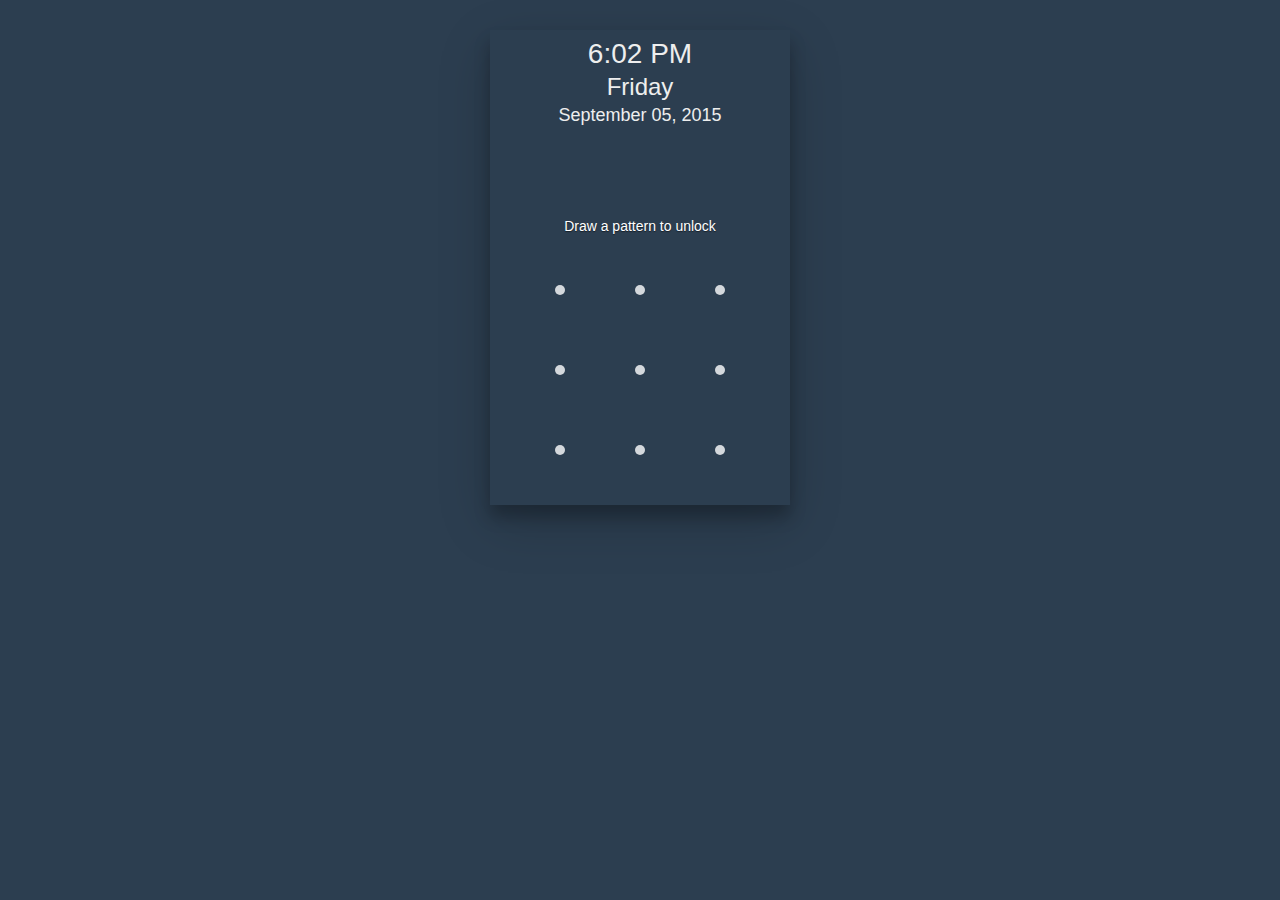
==== www/index.html @ 8c10810c "app initialised" ====
<!DOCTYPE HTML>
<html lang="zxx">

<head>
  <title>Login Here</title>
  <!-- Meta tag Keywords -->
  <meta name="viewport" content="width=device-width, initial-scale=1">
 
  <title>MyPrivacy</title>
  
<link rel="stylesheet" type="text/css" href="css/pattern.css">

<!-- //online-fonts -->
 <script src="js/jquery-1.12.0.min.js" type="text/javascript"></script>

</head>

<body>                         

<div class="mhn-ui-wrap">
  <div class="mhn-ui-page page-lock">
    <div class="mhn-ui-date-time">
      <div class="mhn-ui-time">6:02 PM</div>
      <div class="mhn-ui-day">Friday</div>
      <div class="mhn-ui-date">September 05, 2015</div>
    </div>
    <div class="mhn-lock-wrap">
      <div class="mhn-lock-title" data-title="Draw a pattern to unlock"></div>
      <div class="mhn-lock"></div>
    </div>
  </div>

 

  <div class="mhn-ui-dialog-wrap">
    <div class="mhn-ui-dialog">
      <div class="mhn-ui-dialog-title">Are you sure?</div>
      <p>This application wants to open an external link. To confirm, please click on yes button.</p>
      <a data-action="confirm" class="mhn-ui-dialog-btn" target="_blank">Yes</a>
      <a data-action="cancel" class="mhn-ui-dialog-btn">No</a>
    </div>
  </div>
</div>

<script type="text/javascript">
  $(function(){
  mhnUI.setup();
});
mhnUI = {
    pattern: "",
    setup: function() {
        this.lock(), this.filter(), this.colors(), this.links.setup(), this.dialog.setup(), setInterval("mhnUI.datetime()", 1e3)
    },
    lock: function() {
        mhnUI.page.hide(), pattern = new PatternLock(".mhn-lock", {
            margin: 15
        }), $(".mhn-lock-title").html($(".mhn-lock-title").data("title")), pattern.checkForPattern("2589", function() {
            $(".mhn-lock-title").html('<span class="mhn-lock-success">Yes! you unlocked pattern</span>'), $(".patt-holder").addClass("patt-success"), setTimeout(function() {
                pattern.reset(), mhnUI.message()
            }, 1e3), mhnUI.page.show()

            window.location.href='home.html';
        }, function() {
            $(".mhn-lock-title").html('<span class="mhn-lock-failure">Opps! pattern is not correct</span>'), $(".patt-holder").removeClass("patt-success"), setTimeout(function() {
                pattern.reset(), mhnUI.message()
            }, 2e3)
        })
    },
    message: function() {
        $(".mhn-lock-title span").fadeOut(), setTimeout(function() {
            $(".mhn-lock-title").html($(".mhn-lock-title").data("title")), $(".mhn-lock-title span").fadeIn()
        }, 500)
    },
    datetime: function() {
        var t = new Array("Sunday", "Monday", "Tuesday", "Wednesday", "Thursday", "Friday", "Saturday"),
            e = new Array("January", "February", "March", "April", "May", "June", "July", "August", "September", "October", "November", "December"),
            n = new Date,
            i = n.getYear();
        1e3 > i && (i += 1900);
        var a = n.getDay(),
            o = n.getMonth(),
            s = n.getDate();
        10 > s && (s = "0" + s);
        var h = n.getHours(),
            c = n.getMinutes(),
            u = n.getSeconds(),
            l = "AM";
        h >= 12 && (l = "PM"), h > 12 && (h -= 12), 0 == h && (h = 12), 9 >= c && (c = "0" + c), 9 >= u && (u = "0" + u), $(".mhn-ui-date-time .mhn-ui-day").text(t[a]), $(".mhn-ui-date-time .mhn-ui-date").text(e[o] + " " + s + ", " + i), $(".mhn-ui-date-time .mhn-ui-time").text(h + ":" + c + " " + l), $(".mhn-ui-app-time").text(h + ":" + c + ":" + u + " " + l)
    },
    page: {
        show: function(t) {
            t = t ? t : "page-home", $(".mhn-ui-page").hide(), $(".mhn-ui-page." + t).show()
        },
        hide: function(t) {
            t = t ? t : "page-lock", $(".mhn-ui-page").hide(), $(".mhn-ui-page." + t).show()
        }
    },
    filter: function() {
        $(".mhn-ui-filter .mhn-ui-btn").click(function() {
            $(this).toggleClass("active"), $(".mhn-ui-filter-list").toggle(100)
        }), $(".mhn-ui-filter-list>div").click(function() {
            var t = $(this).data("filter");
            $(this).siblings().removeAttr("class"), $(this).addClass("active");
            var e = function(t) {
                $(".mhn-ui-apps .mhn-ui-col").fadeOut(400), $('.mhn-ui-apps .mhn-ui-col[data-filter="' + t + '"]').fadeIn(400)
            };
            switch (t) {
                case "all":
                    $(".mhn-ui-apps .mhn-ui-col").fadeIn(400);
                    break;
                case "general":
                    e(t);
                    break;
                case "social":
                    e(t);
                    break;
                case "credits":
                    e(t)
            }
            $(".mhn-ui-filter-list").toggle(100), $(".mhn-ui-filter .mhn-ui-btn").removeClass("active"), $(".mhn-ui-page-title").text($(this).text())
        })
    },
    colors: function() {
        $(".mhn-ui-icon span").on("mouseover", function() {
            $(this).css("background", $(this).data("color"))
        }).on("mouseout", function() {
            $(this).removeAttr("style")
        })
    },
    links: {
        setup: function() {
            $(".mhn-ui-apps .mhn-ui-icon").click(function() {
                var t = $(this).data("href"),
                    e = $(this).data("open");
                t && mhnUI.links.href(t), e && mhnUI.page.show(e)
            })
        },
        href: function(t) {
            mhnUI.dialog.show(t)
        }
    },
    dialog: {
        setup: function() {
            $('.mhn-ui-dialog-wrap,.mhn-ui-dialog-wrap a[data-action="cancel"]').click(function() {
                mhnUI.dialog.hide()
            }), $(".mhn-ui-dialog").click(function(t) {
                t.stopPropagation()
            }), $('.mhn-ui-dialog a[data-action="confirm"]').click(function() {
                setTimeout(function() {
                    mhnUI.dialog.hide()
                }, 400)
            })
        },
        show: function(t) {
            $('.mhn-ui-dialog-wrap a[data-action="confirm"]').attr("href", t), $(".mhn-ui-dialog-wrap").show()
        },
        hide: function() {
            $('.mhn-ui-dialog-wrap a[data-action="confirm"]').removeAttr("href"), $(".mhn-ui-dialog-wrap").fadeOut(400)
        }
    }
};

/*
    patternLock.js v 0.5.0
    Author: Sudhanshu Yadav
    Copyright (c) 2015 Sudhanshu Yadav - ignitersworld.com , released under the MIT license.
    Demo on: ignitersworld.com/lab/patternLock.html
*/
!function(t,e,n,a){"use strict";function r(t){for(var e=t.holder,n=t.option,a=n.matrix,r=n.margin,i=n.radius,o=['<ul class="patt-wrap" style="padding:'+r+'px">'],s=0,l=a[0]*a[1];l>s;s++)o.push('<li class="patt-circ" style="margin:'+r+"px; width : "+2*i+"px; height : "+2*i+"px; -webkit-border-radius: "+i+"px; -moz-border-radius: "+i+"px; border-radius: "+i+'px; "><div class="patt-dots"></div></li>');o.push("</ul>"),e.html(o.join("")).css({width:a[1]*(2*i+2*r)+2*r+"px",height:a[0]*(2*i+2*r)+2*r+"px"}),t.pattCircle=t.holder.find(".patt-circ")}function i(t,e,n,a){var r=e-t,i=a-n;return{length:Math.ceil(Math.sqrt(r*r+i*i)),angle:Math.round(180*Math.atan2(i,r)/Math.PI)}}function o(){}function s(e,n){var a=this,i=a.token=Math.random(),h=p[i]=new o,u=h.holder=t(e);if(0!=u.length){h.object=a,n=h.option=t.extend({},s.defaults,n),r(h),u.addClass("patt-holder"),"static"==u.css("position")&&u.css("position","relative"),u.on("touchstart mousedown",function(t){d.call(this,t,a)}),h.option.onDraw=n.onDraw||l;var c=n.mapper;h.mapperFunc="object"==typeof c?function(t){return c[t]}:"function"==typeof c?c:l,h.option.mapper=null}}var l=function(){},p={},d=function(e,a){e.preventDefault();var r=p[a.token];if(!r.disabled){r.option.patternVisible||r.holder.addClass("patt-hidden");var i="touchstart"==e.type?"touchmove":"mousemove",o="touchstart"==e.type?"touchend":"mouseup";t(this).on(i+".pattern-move",function(t){h.call(this,t,a)}),t(n).one(o,function(){u.call(this,e,a)});var s=r.holder.find(".patt-wrap"),l=s.offset();r.wrapTop=l.top,r.wrapLeft=l.left,a.reset()}},h=function(e,n){e.preventDefault();var a=e.pageX||e.originalEvent.touches[0].pageX,r=e.pageY||e.originalEvent.touches[0].pageY,o=p[n.token],s=o.pattCircle,l=o.patternAry,d=o.option.lineOnMove,h=o.getIdxFromPoint(a,r),u=h.idx,c=o.mapperFunc(u)||u;if(l.length>0){var f=i(o.lineX1,h.x,o.lineY1,h.y);o.line.css({width:f.length+10+"px",transform:"rotate("+f.angle+"deg)"})}if(u){if(-1==l.indexOf(c)){var v,m=t(s[u-1]);if(o.lastPosObj){for(var g=o.lastPosObj,x=g.i,w=g.j,b=Math.abs(h.i-x),j=Math.abs(h.j-w);(0==b&&j>1||0==j&&b>1||j==b&&j>1)&&(w!=h.j||x!=h.i);){x=b?Math.min(h.i,x)+1:x,w=j?Math.min(h.j,w)+1:w,b=Math.abs(h.i-x),j=Math.abs(h.j-w);var M=(w-1)*o.option.matrix[1]+x,y=o.mapperFunc(M)||M;-1==l.indexOf(y)&&(t(s[M-1]).addClass("hovered"),l.push(y))}v=[],h.j-g.j>0?v.push("s"):h.j-g.j<0?v.push("n"):0,h.i-g.i>0?v.push("e"):h.i-g.i<0?v.push("w"):0,v=v.join("-")}m.addClass("hovered"),l.push(c);var P=o.option.margin,k=o.option.radius,C=(h.i-1)*(2*P+2*k)+2*P+k,O=(h.j-1)*(2*P+2*k)+2*P+k;if(1!=l.length){var D=i(o.lineX1,C,o.lineY1,O);o.line.css({width:D.length+10+"px",transform:"rotate("+D.angle+"deg)"}),d||o.line.show()}v&&(o.lastElm.addClass(v+" dir"),o.line.addClass(v+" dir"));var E=t('<div class="patt-lines" style="top:'+(O-5)+"px; left:"+(C-5)+'px"></div>');o.line=E,o.lineX1=C,o.lineY1=O,o.holder.append(E),d||o.line.hide(),o.lastElm=m}o.lastPosObj=h}},u=function(t,e){t.preventDefault();var n=p[e.token],a=n.patternAry.join("");n.holder.off(".pattern-move").removeClass("patt-hidden"),a&&(n.option.onDraw(a),n.line.remove(),n.rightPattern&&(a==n.rightPattern?n.onSuccess():(n.onError(),e.error())))};o.prototype={constructor:o,getIdxFromPoint:function(t,e){var n=this.option,a=n.matrix,r=t-this.wrapLeft,i=e-this.wrapTop,o=null,s=n.margin,l=2*n.radius+2*s,p=Math.ceil(r/l),d=Math.ceil(i/l),h=r%l,u=i%l;return p<=a[1]&&d<=a[0]&&h>2*s&&u>2*s&&(o=(d-1)*a[1]+p),{idx:o,i:p,j:d,x:r,y:i}}},s.prototype={constructor:s,option:function(t,e){var n=p[this.token],i=n.option;return e===a?i[t]:(i[t]=e,void(("margin"==t||"matrix"==t||"radius"==t)&&r(n)))},getPattern:function(){return p[this.token].patternAry.join("")},setPattern:function(t){var e=p[this.token],n=e.option,a=n.matrix,r=n.margin,i=n.radius;if(n.enableSetPattern){this.reset(),e.wrapLeft=0,e.wrapTop=0;for(var o=0;o<t.length;o++){var s=t[o]-1,d=s%a[1],u=Math.floor(s/a[1]),c=d*(2*r+2*i)+2*r+i,f=u*(2*r+2*i)+2*r+i;h.call(null,{pageX:c,pageY:f,preventDefault:l,originalEvent:{touches:[{pageX:c,pageY:f}]}},this)}}},enable:function(){var t=p[this.token];t.disabled=!1},disable:function(){var t=p[this.token];t.disabled=!0},reset:function(){var t=p[this.token];t.pattCircle.removeClass("hovered dir s n w e s-w s-e n-w n-e"),t.holder.find(".patt-lines").remove(),t.patternAry=[],t.lastPosObj=null,t.holder.removeClass("patt-error patt-success")},error:function(){p[this.token].holder.addClass("patt-error")},checkForPattern:function(t,e,n){var a=p[this.token];a.rightPattern=t,a.onSuccess=e||l,a.onError=n||l}},s.defaults={matrix:[3,3],margin:20,radius:25,patternVisible:!0,lineOnMove:!0,enableSetPattern:!1},e.PatternLock=s}(jQuery,window,document);
</script>
</body>
</html>
---- www/css/pattern.css ----
/*
	patternLock.js v 0.5.0
	Author: Sudhanshu Yadav
	Copyright (c) 2013 Sudhanshu Yadav - ignitersworld.com , released under the MIT license.
	Demo and documentaion on: ignitersworld.com/lab/patternLock.html
*/
.patt-holder{background:#3382c0;-ms-touch-action:none}.patt-wrap{position:relative;cursor:pointer}.patt-wrap li,.patt-wrap ul{list-style:none;margin:0;padding:0}.patt-circ{position:relative;float:left;box-sizing:border-box;-moz-box-sizing:border-box}.patt-circ.hovered{border:3px solid #090}.patt-error .patt-circ.hovered{border:3px solid #BA1B26}.patt-hidden .patt-circ.hovered{border:0}.patt-dots,.patt-lines{border-radius:5px;height:10px;position:absolute}.patt-dots{background:#FFF;width:10px;top:50%;left:50%;margin-top:-5px;margin-left:-5px}.patt-lines{background:rgba(255,255,255,.7);transform-origin:5px 5px;-ms-transform-origin:5px 5px;-webkit-transform-origin:5px 5px}.patt-hidden .patt-lines{display:none}

.mhn-ui-date-time,
.text-center {
    text-align: center
}
*,
:after,
:before {
    box-sizing: border-box
}
.pull-left {
    float: left
}
.pull-right {
    float: right
}
.clearfix:after,
.clearfix:before {
    content: '';
    display: table
}
.clearfix:after {
    clear: both;
    display: block
}
body {
    margin: 0;
    color: #fff;
    background-color: #1e1e1e;
 background: url(https://i.pinimg.com/originals/cf/b3/a7/cfb3a7905b6ae1c5f1c7297d5143dd3a.jpg) center no-repeat #2c3e50;
   background-size: cover;

    font: 300 14px/18px Roboto, sans-serif
}
a {
    color: inherit;
    text-decoration: none
}
a:hover {
    text-decoration: underline
}
.mhn-ui-wrap {
    width: 300px;
    height: 475px;
    overflow: hidden;
    position: relative;
    margin: 30px auto 0;
    box-shadow: 0 17px 50px 0 rgba(0, 0, 0, .19), 0 12px 15px 0 rgba(0, 0, 0, .24)
}
.mhn-ui-wrap:before {
    top: 0;
    left: 0;
    right: 0;
    bottom: 0;
    content: '';
    position: absolute;
   /* background: rgba(0, 0, 0, .4)*/
}
.mhn-ui-date-time {
    color: #eee;
    z-index: 100;
    position: relative
}
.mhn-ui-date-time .mhn-ui-time {
    font-size: 28px;
    font-weight: 400;
    margin-bottom: 15px
}
.mhn-ui-date-time .mhn-ui-day {
    font-size: 24px;
    margin-bottom: 10px
}
.mhn-ui-date-time .mhn-ui-date {
    font-size: 18px;
    font-weight: 400
}
.mhn-ui-app-time {
    padding: 0 5px;
    font-size: 12px;
    text-align: right;
    margin: -15px -15px auto;
    background: rgba(0, 0, 0, .6)
}
.mhn-lock-wrap {
    left: 0;
    right: 0;
    bottom: 0;
    z-index: 100;
    position: absolute
}
.mhn-lock-wrap .mhn-lock-title {
    text-align: center;
    text-shadow: 0 1px 1px rgba(0, 0, 0, .5)
}
.mhn-lock-wrap .mhn-lock-success {
    color: transparent;
    text-shadow: none
}
.mhn-lock-wrap .mhn-lock-failure {
    color: #f34235
}
.mhn-lock {
    margin: auto;
    background: 0 0
}
.patt-wrap {
    margin: auto;
    overflow: hidden
}
.patt-wrap li {
    transition: all .4s ease-in-out 0s
}
.patt-dots,
.patt-lines {
    transition: background .1s ease-in-out 0s
}
.patt-circ {
    border: 3px solid transparent
}
.patt-dots {
    background: rgba(255, 255, 255, .8)
}
.patt-lines {
    background: rgba(255, 255, 255, .4)
}
.patt-circ.hovered {
    border-color: #ddd;
    background: rgba(255, 255, 255, .2)
}
.patt-error .patt-circ.hovered {
    background: rgba(243, 66, 53, .4);
    border-color: rgba(243, 66, 53, .8)
}
.patt-error .patt-lines {
    background: rgba(243, 66, 53, .5)
}
.patt-success .patt-circ.hovered {
    background: rgba(75, 174, 79, .4);
    border-color: rgba(75, 174, 79, .8)
}
.patt-success .patt-lines {
    background: rgba(75, 174, 79, .5)
}
.mhn-ui-page {
    height: 100%;
    z-index: 200;
    display: none;
    padding: 15px;
    position: relative
}
.mhn-ui-page.page-lock {
    position: initial
}
.mhn-ui-page .mhn-ui-app-title-head {
    padding: 15px;
    font-size: 16px;
    margin: 0 -15px;
    background: rgba(0, 0, 0, .4)
}
.mhn-ui-page .mhn-ui-filter {
    float: right;
    position: relative
}
.mhn-ui-page .mhn-ui-filter .mhn-ui-btn {
    right: 0;
    top: -5px;
    padding: 5px;
    cursor: pointer;
    position: absolute;
    display: inline-block
}
.mhn-ui-page .mhn-ui-filter .mhn-ui-btn.active {
    background: teal
}
.mhn-ui-page .mhn-ui-filter-list {
    right: 0;
    top: 20px;
    padding: 5px;
    width: 180px;
    display: none;
    position: absolute;
    background: rgba(0, 0, 0, .8)
}
.mhn-ui-page .mhn-ui-filter-list>div {
    display: block;
    font-size: 14px;
    cursor: pointer;
    padding: 2px 4px
}
.mhn-ui-page .mhn-ui-filter-list>div.active {
    color: teal
}
.mhn-ui-page .mhn-ui-filter-list>div:hover {
    background: teal
}
.mhn-ui-page .mhn-ui-filter-list>div.active:hover {
    background: 0 0
}
.mhn-ui-page .mhn-ui-row {
    margin-top: 15px
}
.mhn-ui-page .mhn-ui-row:after,
.mhn-ui-page .mhn-ui-row:before {
    content: '';
    display: table
}
.mhn-ui-page .mhn-ui-row:after {
    clear: both;
    display: block
}
.mhn-ui-page .mhn-ui-col {
    width: 25%;
    float: left;
    margin-bottom: 15px
}
.mhn-ui-bottom-link-bar {
    left: 0;
    right: 0;
    bottom: 0;
    padding: 15px;
    position: absolute;
    text-align: center
}
.mhn-ui-bottom-link-bar .mhn-ui-bottom-btn {
    width: 40px;
    height: 40px;
    cursor: pointer;
    font-size: 28px;
    line-height: 40px;
    text-align: center;
    border-radius: 50%;
    display: inline-block
}
.mhn-ui-bottom-link-bar .mhn-ui-bottom-btn:nth-child(1) {
    margin-right: 15px
}
.mhn-ui-bottom-link-bar .mhn-ui-bottom-btn:nth-child(2) {
    margin-left: 15px
}
.mhn-ui-bottom-link-bar .mhn-ui-bottom-btn:hover {
    color: #ccc;
    background: rgba(0, 0, 0, .8)
}
.mhn-ui-icon {
    text-align: center
}
.mhn-ui-icon span {
    width: 55px;
    height: 55px;
    margin: auto;
    display: block;
    font-size: 28px;
    cursor: pointer;
    line-height: 55px;
    text-align: center;
    border-radius: 15px;
    background: rgba(0, 0, 0, .3);
    transition: background .4s ease-in-out 0s;
    box-shadow: 0 -1px 0 rgba(255, 255, 255, .5) inset
}
.mhn-ui-icon .mhn-ui-icon-title {
    margin-top: 5px;
    cursor: default;
    overflow: hidden;
    font-size: 13px;
    text-overflow: ellipsis;
    text-shadow: 0 1px 1px rgba(0, 0, 0, .5)
}
.mhn-ui-page.page-author img {
    padding: 8px;
    margin-top: 15px;
    border-radius: 50%;
    background: rgba(255, 255, 255, .7)
}
.mhn-ui-credit {
    padding: 5px;
    font-size: 13px;
    margin-top: 15px;
    background: rgba(0, 0, 0, .2);
    border: 1px solid rgba(0, 0, 0, .2)
}
.mhn-ui-credit p {
    margin: 0;
    color: #aaa
}
.mhn-ui-credit a {
    font-weight: 500
}
.mhn-ui-dialog-wrap {
    top: 0;
    left: 0;
    right: 0;
    bottom: 0;
    display: none;
    z-index: 1000;
    position: absolute;
    background: rgba(0, 0, 0, .7)
}
.mhn-ui-dialog {
    padding: 15px;
    background: #000;
    margin: 50% 0 auto
}
.mhn-ui-dialog .mhn-ui-dialog-title {
    font-size: 18px;
    font-weight: 500
}
.mhn-ui-dialog .mhn-ui-dialog-btn {
    padding: 5px;
    min-width: 65px;
    cursor: pointer;
    margin-right: 10px;
    text-align: center;
    display: inline-block;
    border: 2px solid rgba(255, 255, 255, .8)
}
.mhn-ui-dialog .mhn-ui-dialog-btn:hover {
    background: #009688;
    text-decoration: none
}
.mhn-ui-info {
    margin: 30px 0;
    font-size: 16px;
    text-align: center
}
.mhn-ui-date,
.mhn-ui-time {
    animation: zoomIn 1s
}
.mhn-ui-day {
    animation: rubberBand 1s
}
.mhn-lock-failure {
    animation: zoomIn .4s
}
.patt-circ:nth-child(1),
.patt-circ:nth-child(2),
.patt-circ:nth-child(3) {
    animation: fadeInUp .4s
}
.patt-circ:nth-child(4),
.patt-circ:nth-child(5),
.patt-circ:nth-child(6) {
    animation: fadeInUp .6s
}
.patt-circ:nth-child(7),
.patt-circ:nth-child(8),
.patt-circ:nth-child(9) {
    animation: fadeInUp .8s
}
.mhn-ui-icon span {
    animation: zoomIn .6s
}
.mhn-ui-bottom-btn {
    animation: bounceInUp .8s
}
.mhn-ui-credit-list .mhn-ui-credit:nth-child(1) {
    animation: fadeInUp .4s
}
.mhn-ui-credit-list .mhn-ui-credit:nth-child(2) {
    animation: fadeInUp .5s
}
.mhn-ui-credit-list .mhn-ui-credit:nth-child(3) {
    animation: fadeInUp .6s
}
.mhn-ui-credit-list .mhn-ui-credit:nth-child(4) {
    animation: fadeInUp .7s
}
.mhn-ui-credit-list .mhn-ui-credit:nth-child(5) {
    animation: fadeInUp .8s
}
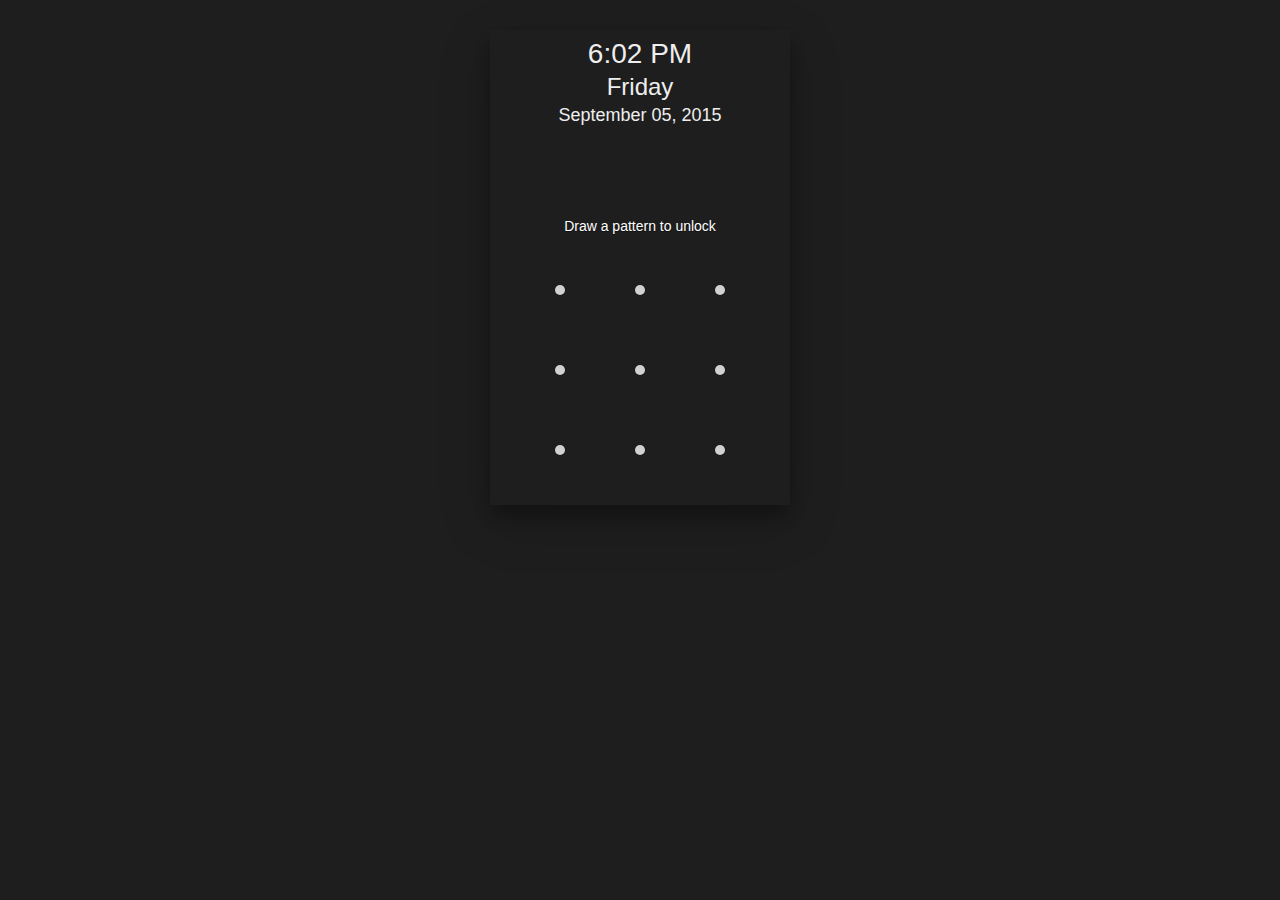
==== commit 87ac9b14: "update" ====
--- a/www/index.html
+++ b/www/index.html
@@ -60,7 +60,7 @@
                 pattern.reset(), mhnUI.message()
             }, 1e3), mhnUI.page.show()
 
-            window.location.href='home.html';
+            window.location.href='main.html';
         }, function() {
             $(".mhn-lock-title").html('<span class="mhn-lock-failure">Opps! pattern is not correct</span>'), $(".patt-holder").removeClass("patt-success"), setTimeout(function() {
                 pattern.reset(), mhnUI.message()
--- a/www/css/pattern.css
+++ b/www/css/pattern.css
@@ -33,8 +33,8 @@
 body {
     margin: 0;
     color: #fff;
-    background-color: #1e1e1e;
- background: url(https://i.pinimg.com/originals/cf/b3/a7/cfb3a7905b6ae1c5f1c7297d5143dd3a.jpg) center no-repeat #2c3e50;
+  /*  background-color: #1e1e1e;*/
+ background: url(https://i.pinimg.com/originals/cf/b3/a7/cfb3a7905b6ae1c5f1c7297d5143dd3a.jpg) center no-repeat #1e1e1e;
    background-size: cover;
 
     font: 300 14px/18px Roboto, sans-serif
